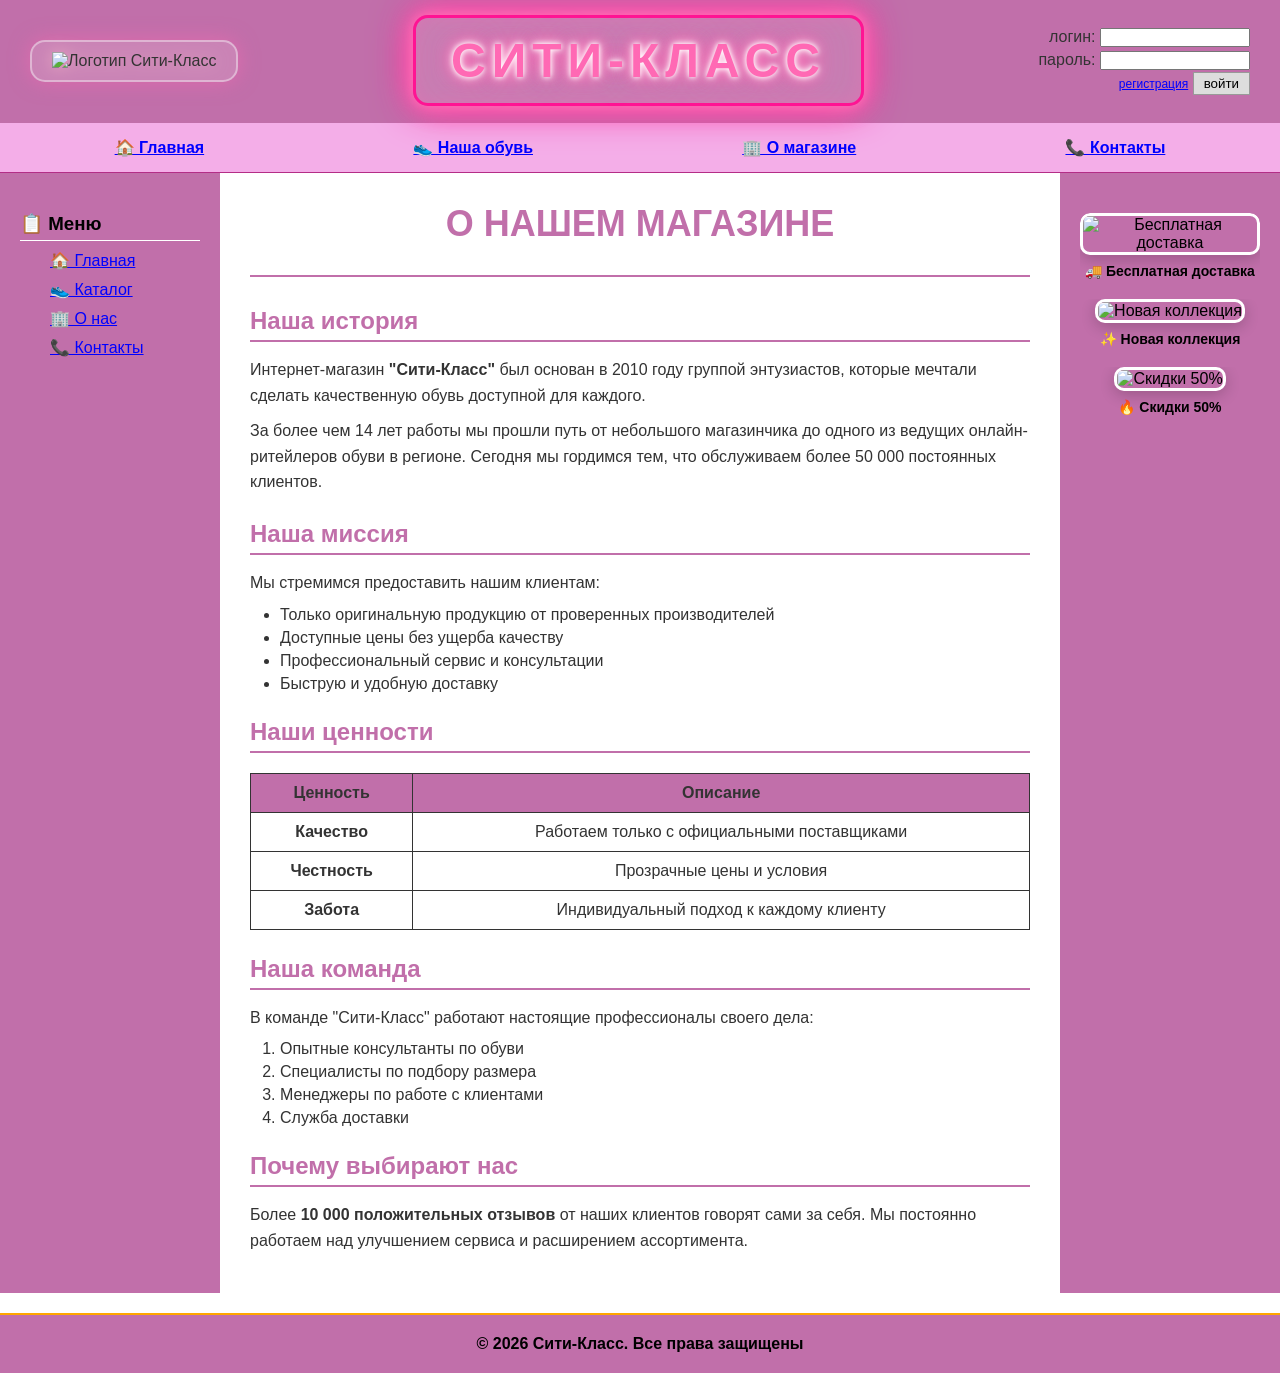
==== about.html @ 0f24e913 "Первая версия сайта Сити-Класс" ====
<!DOCTYPE html>
<html lang="ru">
<head>
    <meta charset="UTF-8">
    <meta name="viewport" content="width=device-width, initial-scale=1.0">
    <title>О магазине - Сити-Класс</title>
    <link rel="stylesheet" href="style.css">
</head>
<body>
    <header class="header">
        <div class="logo">
            <img src="c:\Users\sofiz\Downloads\1693093739_grizly-club-p-kartinki-vinks-nadpis-bez-fona-12-removebg-preview.png" 
                 alt="Логотип Сити-Класс" width="120">
        </div>
        <div class="site-name">СИТИ-КЛАСС</div>
        <div class="login-form">
            <form action="#" method="post">
                <label>логин: <input type="text" name="login"></label><br>
                <label>пароль: <input type="password" name="password"></label><br>
                <a href="register.html" class="register-link">регистрация</a>
                <button type="submit">войти</button>
            </form>
        </div>
    </header>

    <nav class="top-menu">
        <a href="index.html">🏠 Главная</a>
        <a href="catalog.html">👟 Наша обувь</a>
        <a href="about.html">🏢 О магазине</a>
        <a href="contacts.html">📞 Контакты</a>
    </nav>

    <div class="container">
        <aside class="left-sidebar">
            <h3>📋 Меню</h3>
            <ul class="side-menu">
                <li><a href="index.html">🏠 Главная</a></li>
                <li><a href="catalog.html">👟 Каталог</a></li>
                <li><a href="about.html">🏢 О нас</a></li>
                <li><a href="contacts.html">📞 Контакты</a></li>
            </ul>
        </aside>

        <main class="main-content">
            <h1>О НАШЕМ МАГАЗИНЕ</h1>
            <hr>
            
            <h2>Наша история</h2>
            <p>Интернет-магазин <strong>"Сити-Класс"</strong> был основан в 2010 году 
            группой энтузиастов, которые мечтали сделать качественную обувь доступной 
            для каждого.</p>
            
            <p>За более чем 14 лет работы мы прошли путь от небольшого магазинчика 
            до одного из ведущих онлайн-ритейлеров обуви в регионе. Сегодня мы 
            гордимся тем, что обслуживаем более 50 000 постоянных клиентов.</p>

            <h2>Наша миссия</h2>
            <p>Мы стремимся предоставить нашим клиентам:</p>
            <ul type="disk">
                <li>Только оригинальную продукцию от проверенных производителей</li>
                <li>Доступные цены без ущерба качеству</li>
                <li>Профессиональный сервис и консультации</li>
                <li>Быструю и удобную доставку</li>
            </ul>

            <h2>Наши ценности</h2>
            <table border="1" cellpadding="10" class="info-table">
                <tr>
                    <th>Ценность</th>
                    <th>Описание</th>
                </tr>
                <tr>
                    <td><strong>Качество</strong></td>
                    <td>Работаем только с официальными поставщиками</td>
                </tr>
                <tr>
                    <td><strong>Честность</strong></td>
                    <td>Прозрачные цены и условия</td>
                </tr>
                <tr>
                    <td><strong>Забота</strong></td>
                    <td>Индивидуальный подход к каждому клиенту</td>
                </tr>
            </table>

            <h2>Наша команда</h2>
            <p>В команде "Сити-Класс" работают настоящие профессионалы своего дела:</p>
            <ol type="1">
                <li>Опытные консультанты по обуви</li>
                <li>Специалисты по подбору размера</li>
                <li>Менеджеры по работе с клиентами</li>
                <li>Служба доставки</li>
            </ol>

            <h2>Почему выбирают нас</h2>
            <p>Более <strong>10 000 положительных отзывов</strong> от наших клиентов 
            говорят сами за себя. Мы постоянно работаем над улучшением сервиса и 
            расширением ассортимента.</p>
        </main>

        <aside class="right-sidebar">
            <div class="banner">
                <a href="delivery.html">
                    <img src="https://encrypted-tbn0.gstatic.com/images?q=tbn:ANd9GcQxbGjbxj0oPxJz_Dk8G3tuIlVLmPiE_x8_SQ&s" 
                         alt="Бесплатная доставка" width="180">
                    <p>🚚 Бесплатная доставка</p>
                </a>
            </div>
            <div class="banner">
                <a href="catalog.html">
                    <img src="https://encrypted-tbn0.gstatic.com/images?q=tbn:ANd9GcT8Yhd3NrRexdGSo1C6mSpyZUZh2gEGNKq3og&s" 
                         alt="Новая коллекция" width="180">
                    <p>✨ Новая коллекция</p>
                </a>
            </div>
            <div class="banner">
                <a href="discounts.html">
                    <img src="https://encrypted-tbn0.gstatic.com/images?q=tbn:ANd9GcT2Howx1kBT1KffR3kuPvFpRAb6RnygHH73ow&s" 
                         alt="Скидки 50%" width="180">
                    <p>🔥 Скидки 50%</p>
                </a>
            </div>
        </aside>
    </div>

    <footer class="footer">
        <p>&copy; 2026 Сити-Класс. Все права защищены</p>
    </footer>
</body>
</html>
---- style.css ----
/* Общие стили */
* {
    margin: 0;
    padding: 0;
    box-sizing: border-box;
}

body {
    font-family: Arial, Tahoma, sans-serif;
    background-color: #fff;
    color: #333;
}


.header {
    background-color: #c16faa;
    display: flex;
    justify-content: space-between;
    align-items: center;
    padding: 15px 30px;
    border-bottom: 2px solid  #c16faa;
}

.logo {
    padding: 10px 20px;
    background: rgba(255, 255, 255, 0.15);
    border-radius: 15px;
    border: 2px solid rgba(255, 255, 255, 0.4);
    box-shadow: 0 0 20px rgba(255, 105, 180, 0.5);
}

.logo img {
    width: 140px;
    filter: drop-shadow(0 0 8px rgba(255, 192, 203, 0.6));
    transition: all 0.3s ease;
}

.logo:hover img {
    transform: scale(1.1);
    filter: drop-shadow(0 0 15px rgba(255, 105, 180, 0.8));
}


.site-name {
    font-family: 'Segoe UI', 'Arial Rounded MT Bold', sans-serif;
    font-size: 48px;
    font-weight: 900;
    color: #FF69B4;
    text-transform: uppercase;
    letter-spacing: 6px;
    padding: 15px 35px;
    border: 3px solid #FF1493;
    border-radius: 15px;
    background: rgba(255, 255, 255, 0.1);
    box-shadow: 
        0 0 10px #FF69B4,
        0 0 20px #FF69B4,
        0 0 30px #FF69B4,
        0 0 40px #FF1493,
        inset 0 0 20px rgba(255, 105, 180, 0.3);
    animation: neonPulse 1.5s ease-in-out infinite alternate;
    text-shadow: 
        0 0 5px #fff,
        0 0 10px #fff,
        0 0 15px #FF69B4,
        0 0 20px #FF69B4,
        0 0 35px #FF69B4;
    display: inline-block;
    cursor: default;
}


.site-name span {
    display: inline-block;
    opacity: 1;
    transform: translateY(0);
    color: #FF69B4;
    text-shadow: 
        0 0 5px #fff,
        0 0 10px #fff,
        0 0 15px #FF69B4;
    transition: all 0.3s ease;
}


.site-name:hover span {
    color: #FFC0CB;
    text-shadow: 
        0 0 10px #fff,
        0 0 20px #FF69B4,
        0 0 30px #FF1493;
}

@keyframes neonPulse {
    from {
        box-shadow: 
            0 0 10px #FF69B4,
            0 0 20px #FF69B4,
            0 0 30px #FF69B4,
            0 0 40px #FF1493;
    }
    to {
        box-shadow: 
            0 0 20px #FF69B4,
            0 0 30px #FF69B4,
            0 0 40px #FF69B4,
            0 0 50px #FF1493,
            0 0 60px #FF1493;
    }
}

.site-name:hover {
    transform: scale(1.02);
    transition: all 0.3s ease;
}

.login-form form {
    text-align: right;
}

.login-form input[type="text"],
.login-form input[type="password"] {
    width: 150px;
    margin: 2px 0;
}

.register-link {
    color: #0000FF;
    text-decoration: underline;
    font-size: 12px;
}

.login-form button {
    background-color: #ddd;
    border: 1px solid #999;
    padding: 3px 10px;
    cursor: pointer;
}

/* Верхнее меню */
.top-menu {
    background-color: #f4aee8;
    display: flex;
    justify-content: space-around;
    padding: 10px;
    border-bottom: 1px solid #b42d87;
}

.top-menu a {
    color: #0000FF;
    text-decoration: underline;
    padding: 5px 15px;
    font-weight: bold;
}

.top-menu a:hover {
    background-color:  #c16faa;
    color: #fff;
}

/* Основной контейнер */
.container {
    display: flex;
    min-height: 600px;
}

/* Боковые панели */
.left-sidebar {
    width: 220px;
    background-color: #c16faa;
    padding: 20px;
}

.left-sidebar h3 {
    color: #000;
    margin: 20px 0 10px 0;
    border-bottom: 1px solid #fff;
    padding-bottom: 5px;
}

.side-menu {
    list-style: none;
}

.side-menu li {
    margin: 10px 0;
}

.side-menu a {
    color: #0000FF;
    text-decoration: underline;
}

.side-menu a:hover {
    color: #fff;
}

.right-sidebar {
    width: 220px;
    background-color: #c16faa;
    padding: 20px;
}

/* Баннеры - базовые стили */
.banner {
    margin: 20px 0;
    text-align: center;
    overflow: hidden;
    border-radius: 10px;
    transition: all 0.3s ease;
}

.banner a {
    display: block;
    text-decoration: none;
    color: #000;
}

.banner img {
    width: 180px;
    border: 3px solid #fff;
    border-radius: 10px;
    transition: all 0.4s ease;
    box-shadow: 0 4px 15px rgba(0, 0, 0, 0.2);
}

.banner p {
    margin-top: 8px;
    font-weight: bold;
    font-size: 14px;
    transition: all 0.3s ease;
}

.banner:hover {
    transform: scale(1.03);
    box-shadow: 
        0 0 20px rgba(255, 105, 180, 0.6),
        0 0 40px rgba(255, 192, 203, 0.4);
}

.banner:hover img {
    transform: scale(1.1) rotate(2deg);
    border-color: #FF69B4;
    box-shadow: 
        0 8px 25px rgba(255, 105, 180, 0.5),
        0 0 30px rgba(255, 192, 203, 0.3);
}

.banner:hover p {
    color: #FF1493;
    text-shadow: 0 0 10px rgba(255, 105, 180, 0.5);
    transform: translateY(-2px);
}
/* Основной контент */
.main-content {
    flex: 1;
    padding: 30px;
}

.main-content h1 {
    text-align: center;
    margin-bottom: 20px;
    font-size: 36px;
    color:  #c16faa;
}

.main-content h2 {
    margin: 25px 0 15px 0;
    color:  #c16faa;
    border-bottom: 2px solid  #c16faa;
    padding-bottom: 5px;
}

.main-content h3 {
    margin: 20px 0 10px 0;
    color: #333;
}

.main-content p {
    margin: 10px 0;
    line-height: 1.6;
}

/* Таблицы */
.info-table {
    border-collapse: collapse;
    margin: 20px 0;
    width: 100%;
}

.info-table td, .info-table th {
    border: 1px solid #333;
    padding: 10px;
    text-align: center;
}

.info-table th {
    background-color:  #c16faa;
}

/* Списки */
ul, ol {
    margin: 10px 0;
    padding-left: 30px;
}

li {
    margin: 5px 0;
}

hr {
    border: none;
    border-top: 2px solid  #c16faa;
    margin: 30px 0;
}

/* Каталог */
.catalog-grid {
    display: grid;
    grid-template-columns: repeat(2, 1fr);
    gap: 30px;
    margin-top: 30px;
}

.product-card {
    text-align: center;
    border: 3px solid #FFB6C1;
    padding: 20px;
    background: linear-gradient(145deg, #fff, #FFF0F5);
    border-radius: 15px;
    transition: all 0.3s ease;
    position: relative;
    overflow: hidden;
}

.product-card::before {
    content: '';
    position: absolute;
    top: 0;
    left: -100%;
    width: 100%;
    height: 100%;
    background: linear-gradient(
        90deg, 
        transparent, 
        rgba(255, 192, 203, 0.3), 
        transparent
    );
    transition: left 0.5s ease;
}

.product-card a {
    text-decoration: none;
    color: #333;
    display: block;
}

.product-card img {
    width: 200px;
    height: 150px;
    object-fit: cover;
    border: 2px solid #FFC0CB;
    border-radius: 10px;
    transition: all 0.4s ease;
    box-shadow: 0 4px 15px rgba(0, 0, 0, 0.1);
}

.product-card h3 {
    margin: 15px 0 10px 0;
    font-size: 16px;
    transition: all 0.3s ease;
}

.product-card .price {
    color: #FF1493;
    font-weight: bold;
    font-size: 18px;
    transition: all 0.3s ease;
}


.product-card:hover {
    transform: translateY(-8px);
    border-color: #FF69B4;
    box-shadow: 
        0 12px 30px rgba(255, 105, 180, 0.4),
        0 0 40px rgba(255, 192, 203, 0.3);
}

.product-card:hover::before {
    left: 100%;
}

.product-card:hover img {
    transform: scale(1.15) rotate(-3deg);
    border-color: #FF1493;
    box-shadow: 
        0 10px 30px rgba(255, 105, 180, 0.5),
        0 0 25px rgba(255, 192, 203, 0.4);
}

.product-card:hover h3 {
    color: #FF1493;
    transform: scale(1.05);
}

.product-card:hover .price {
    color: #FF69B4;
    font-size: 20px;
    text-shadow: 0 0 10px rgba(255, 105, 180, 0.5);
}


.product-card.sale {
    animation: pulseSale 2s infinite;
}

@keyframes pulseSale {
    0%, 100% {
        box-shadow: 0 4px 15px rgba(255, 105, 180, 0.3);
    }
    50% {
        box-shadow: 0 8px 25px rgba(255, 105, 180, 0.6);
    }
}


.product-card::after {
    content: '✨';
    position: absolute;
    top: 10px;
    right: 10px;
    font-size: 20px;
    opacity: 0;
    transform: scale(0);
    transition: all 0.3s ease;
}

.product-card:hover::after {
    opacity: 1;
    transform: scale(1);
}


.banner:nth-child(1):hover {
    animation: wobble1 0.5s ease;
}

.banner:nth-child(2):hover {
    animation: wobble2 0.5s ease;
}

.banner:nth-child(3):hover {
    animation: wobble3 0.5s ease;
}

@keyframes wobble1 {
    0%, 100% { transform: scale(1.03) rotate(0deg); }
    25% { transform: scale(1.03) rotate(-2deg); }
    75% { transform: scale(1.03) rotate(2deg); }
}

@keyframes wobble2 {
    0%, 100% { transform: scale(1.03) rotate(0deg); }
    25% { transform: scale(1.03) rotate(2deg); }
    75% { transform: scale(1.03) rotate(-2deg); }
}

@keyframes wobble3 {
    0%, 100% { transform: scale(1.03) translateY(0); }
    50% { transform: scale(1.03) translateY(-3px); }
}

.price {
    color:  #c16faa;
    font-weight: bold;
    font-size: 18px;
}

/* Форма контактов */
.contact-form {
    margin: 20px 0;
}

.contact-form input[type="text"],
.contact-form input[type="email"],
.contact-form input[type="tel"],
.contact-form textarea {
    width: 400px;
    padding: 8px;
    border: 1px solid #ccc;
    border-radius: 3px;
}

.contact-form button {
    background-color:  #c16faa;
    color: white;
    border: none;
    padding: 10px 25px;
    margin: 5px;
    cursor: pointer;
    border-radius: 3px;
}

.contact-form button:hover {
    background-color:  #c16faa;
}

/* Карта */
.map {
    margin: 30px 0;
    border: 3px solid  #c16faa;
    border-radius: 5px;
}

/* Страница товара */
.product-image {
    float: left;
    margin: 0 30px 20px 0;
    border: 3px solid  #c16faa;
    border-radius: 5px;
}

.price-big {
    font-size: 24px;
    color:  #c16faa;
    margin: 20px 0;
}

.buy-button {
    background-color:  #c16faa;
    color: white;
    border: none;
    padding: 15px 30px;
    font-size: 16px;
    cursor: pointer;
    border-radius: 5px;
}

.buy-button:hover {
    background-color:  #c16faa;
}

/* Подвал */
.footer {
    background-color:  #c16faa;
    text-align: center;
    padding: 20px;
    border-top: 2px solid #FFA500;
    margin-top: 20px;
}

.footer p {
    color: #000;
    font-weight: bold;
}

/* Ссылки */
a {
    color: #0000FF;
}

a:visited {
    color: #800080;
}

a:hover {
    color: #FF0000;
}


.register-form,
.login-form-main,
.contact-form {
    max-width: 600px;
    margin: 30px auto;
    padding: 30px;
    background: linear-gradient(145deg, #fff, #FFF0F5);
    border: 3px solid #FFB6C1;
    border-radius: 15px;
    box-shadow: 0 8px 25px rgba(255, 105, 180, 0.2);
}

.register-form input[type="text"],
.register-form input[type="email"],
.register-form input[type="password"],
.register-form input[type="tel"],
.login-form-main input[type="text"],
.login-form-main input[type="password"],
.contact-form input[type="text"],
.contact-form input[type="email"],
.contact-form input[type="tel"],
.contact-form textarea {
    width: 100%;
    padding: 12px 15px;
    margin: 8px 0;
    border: 2px solid #FFC0CB;
    border-radius: 8px;
    font-size: 14px;
    transition: all 0.3s ease;
    box-sizing: border-box;
}

.register-form input:focus,
.login-form-main input:focus,
.contact-form input:focus,
.contact-form textarea:focus {
    outline: none;
    border-color: #FF69B4;
    box-shadow: 
        0 0 10px rgba(255, 105, 180, 0.3),
        inset 0 0 5px rgba(255, 192, 203, 0.2);
    transform: scale(1.01);
}

.register-form input[type="checkbox"],
.register-form input[type="radio"] {
    margin-right: 8px;
    accent-color: #FF69B4;
    width: 18px;
    height: 18px;
    cursor: pointer;
}

.register-form label,
.login-form-main label {
    display: block;
    margin: 15px 0 8px 0;
    font-weight: bold;
    color: #333;
    font-size: 14px;
}

/* Кнопки форм */
.register-form button,
.login-form-main button,
.contact-form button {
    background: linear-gradient(135deg, #FF69B4, #FF1493);
    color: white;
    border: none;
    padding: 14px 30px;
    margin: 10px 5px;
    border-radius: 25px;
    font-size: 16px;
    font-weight: bold;
    cursor: pointer;
    transition: all 0.3s ease;
    box-shadow: 0 4px 15px rgba(255, 105, 180, 0.4);
    text-transform: uppercase;
    letter-spacing: 1px;
}

.register-form button:hover,
.login-form-main button:hover,
.contact-form button:hover {
    background: linear-gradient(135deg, #FF1493, #FF69B4);
    transform: translateY(-3px);
    box-shadow: 0 8px 25px rgba(255, 105, 180, 0.6);
}

.register-form button:active,
.login-form-main button:active,
.contact-form button:active {
    transform: translateY(-1px);
}

/* Кнопка сброса */
.register-form button[type="reset"],
.contact-form button[type="reset"] {
    background: linear-gradient(135deg, #FFB6C1, #FF69B4);
}


.contact-form textarea {
    min-height: 150px;
    resize: vertical;
    font-family: Arial, sans-serif;
}

.required::after {
    content: ' *';
    color: #FF1493;
    font-weight: bold;
}

/* Сообщения об ошибках */
.error-message {
    color: #FF1493;
    font-size: 12px;
    margin-top: 5px;
    display: none;
    padding: 5px 10px;
    background: rgba(255, 20, 147, 0.1);
    border-radius: 5px;
}

.error-message.show {
    display: block;
    animation: shake 0.5s ease;
}

@keyframes shake {
    0%, 100% { transform: translateX(0); }
    25% { transform: translateX(-5px); }
    75% { transform: translateX(5px); }
}

/* Успешное сообщение */
.success-message {
    color: #32CD32;
    font-size: 14px;
    margin: 15px 0;
    padding: 10px 15px;
    background: rgba(50, 205, 50, 0.1);
    border: 2px solid #32CD32;
    border-radius: 8px;
    display: none;
}

.success-message.show {
    display: block;
    animation: fadeIn 0.5s ease;
}

@keyframes fadeIn {
    from { opacity: 0; transform: translateY(-10px); }
    to { opacity: 1; transform: translateY(0); }
}



.account-info {
    background: linear-gradient(145deg, #fff, #FFF0F5);
    border: 3px solid #FFB6C1;
    border-radius: 15px;
    padding: 30px;
    margin: 20px 0;
    box-shadow: 0 8px 25px rgba(255, 105, 180, 0.2);
}

.account-info h2 {
    color: #FF1493;
    margin-bottom: 25px;
    padding-bottom: 15px;
    border-bottom: 2px solid #FFB6C1;
}

.account-info h3 {
    color: #FF69B4;
    margin: 25px 0 15px 0;
}

.account-info ul {
    list-style: none;
    padding: 0;
}

.account-info ul li {
    padding: 10px 0;
    border-bottom: 1px solid #FFC0CB;
    font-size: 16px;
}

.account-info ul li:last-child {
    border-bottom: none;
}

.account-info ul li strong {
    color: #FF1493;
    display: inline-block;
    min-width: 150px;
}

/* Таблица заказов */
.account-info table {
    width: 100%;
    border-collapse: collapse;
    margin: 20px 0;
    background: white;
    border-radius: 10px;
    overflow: hidden;
}

.account-info table th {
    background: linear-gradient(135deg, #FF69B4, #FF1493);
    color: white;
    padding: 15px;
    text-align: left;
    font-weight: bold;
}

.account-info table td {
    padding: 12px 15px;
    border-bottom: 1px solid #FFC0CB;
}

.account-info table tr:hover {
    background: rgba(255, 192, 203, 0.2);
}

/* Статусы заказов */
.status-delivered {
    color: #32CD32;
    font-weight: bold;
}

.status-processing {
    color: #FFA500;
    font-weight: bold;
}

.status-cancelled {
    color: #FF1493;
    font-weight: bold;
}

/* Кнопки в личном кабинете */
.account-info button {
    background: linear-gradient(135deg, #FF69B4, #FF1493);
    color: white;
    border: none;
    padding: 12px 25px;
    margin: 10px 5px;
    border-radius: 20px;
    cursor: pointer;
    font-size: 14px;
    font-weight: bold;
    transition: all 0.3s ease;
    box-shadow: 0 4px 15px rgba(255, 105, 180, 0.4);
}

.account-info button:hover {
    transform: translateY(-2px);
    box-shadow: 0 6px 20px rgba(255, 105, 180, 0.6);
}



@media (max-width: 768px) {
    .register-form,
    .login-form-main,
    .contact-form {
        margin: 20px 10px;
        padding: 20px;
    }
    
    .account-info {
        margin: 10px;
        padding: 20px;
    }
    
    .account-info table {
        font-size: 12px;
    }
    
    .account-info table th,
    .account-info table td {
        padding: 8px;
    }
}
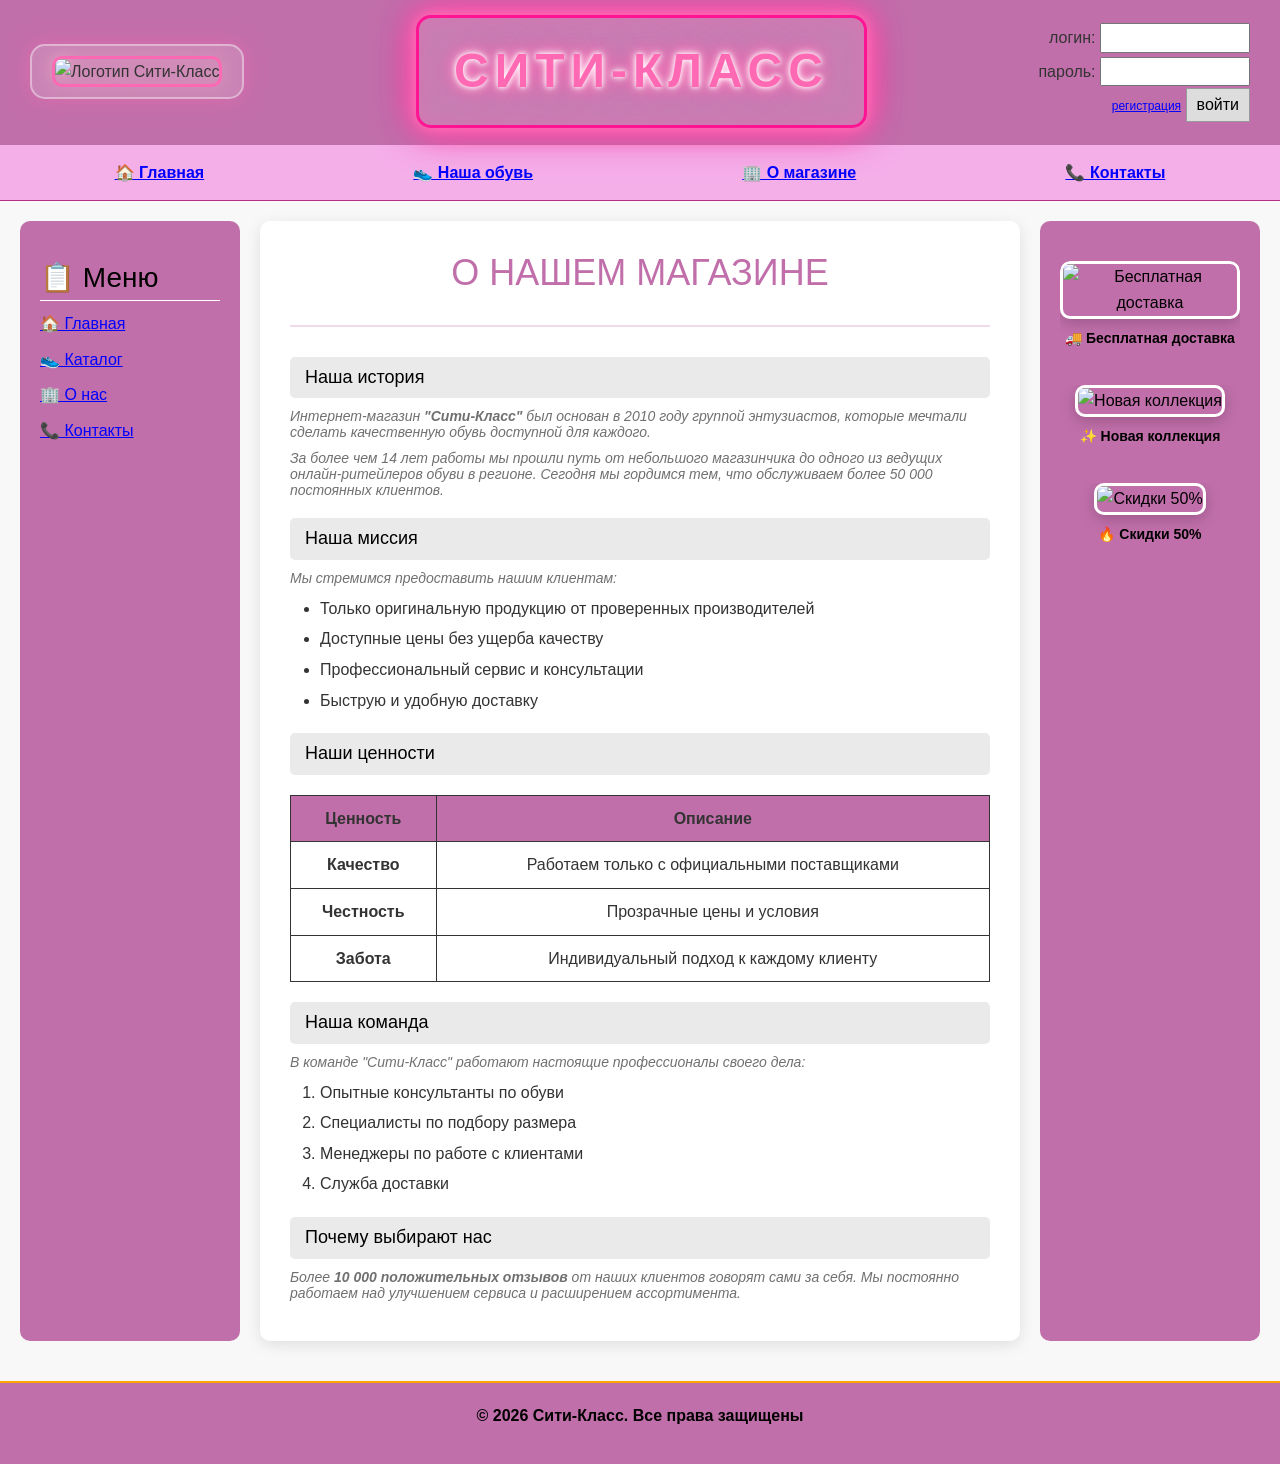
==== commit da6bbb07: "для2лабы" ====
--- a/about.html
+++ b/about.html
@@ -4,6 +4,10 @@
     <meta charset="UTF-8">
     <meta name="viewport" content="width=device-width, initial-scale=1.0">
     <title>О магазине - Сити-Класс</title>
+    <!-- Bootstrap 5 CSS -->
+    <link href="https://cdn.jsdelivr.net/npm/bootstrap@5.3.0/dist/css/bootstrap.min.css" rel="stylesheet">
+
+<!-- Ваш style.css (после Bootstrap!) -->
     <link rel="stylesheet" href="style.css">
 </head>
 <body>
@@ -126,5 +130,7 @@
     <footer class="footer">
         <p>&copy; 2026 Сити-Класс. Все права защищены</p>
     </footer>
+    <!-- Bootstrap 5 JS -->
+    <script src="https://cdn.jsdelivr.net/npm/bootstrap@5.3.0/dist/js/bootstrap.bundle.min.js"></script>
 </body>
 </html>
--- a/style.css
+++ b/style.css
@@ -1,4 +1,7 @@
-/* Общие стили */
+/* ========================================
+   ОБЩИЕ СТИЛИ (Требование лабы №2)
+   ======================================== */
+
 * {
     margin: 0;
     padding: 0;
@@ -7,10 +10,14 @@
 
 body {
     font-family: Arial, Tahoma, sans-serif;
-    background-color: #fff;
+    background-color: #f8f8f8; /* Требование лабы №2 - фон #f8f8f8 */
     color: #333;
-}
-
+    line-height: 1.6;
+}
+
+/* ========================================
+   ШАПКА САЙТА
+   ======================================== */
 
 .header {
     background-color: #c16faa;
@@ -18,7 +25,7 @@
     justify-content: space-between;
     align-items: center;
     padding: 15px 30px;
-    border-bottom: 2px solid  #c16faa;
+    border-bottom: 2px solid #c16faa;
 }
 
 .logo {
@@ -33,13 +40,14 @@
     width: 140px;
     filter: drop-shadow(0 0 8px rgba(255, 192, 203, 0.6));
     transition: all 0.3s ease;
+    border: 3px solid #FF69B4; /* Требование лабы - рамка для изображений */
+    border-radius: 10px;
 }
 
 .logo:hover img {
     transform: scale(1.1);
     filter: drop-shadow(0 0 15px rgba(255, 105, 180, 0.8));
 }
-
 
 .site-name {
     font-family: 'Segoe UI', 'Arial Rounded MT Bold', sans-serif;
@@ -69,7 +77,6 @@
     cursor: default;
 }
 
-
 .site-name span {
     display: inline-block;
     opacity: 1;
@@ -81,7 +88,6 @@
         0 0 15px #FF69B4;
     transition: all 0.3s ease;
 }
-
 
 .site-name:hover span {
     color: #FFC0CB;
@@ -137,7 +143,10 @@
     cursor: pointer;
 }
 
-/* Верхнее меню */
+/* ========================================
+   НАВИГАЦИОННОЕ МЕНЮ (Требование лабы №2)
+   ======================================== */
+
 .top-menu {
     background-color: #f4aee8;
     display: flex;
@@ -146,29 +155,43 @@
     border-bottom: 1px solid #b42d87;
 }
 
+/* Требование лабы: стили для всех ссылок меню */
 .top-menu a {
-    color: #0000FF;
+    color: #0000FF; /* Цвет текста */
     text-decoration: underline;
     padding: 5px 15px;
-    font-weight: bold;
+    font-weight: bold; /* Начертание шрифта */
+    font-size: 16px; /* Размер шрифта */
+    transition: all 0.3s ease;
 }
 
 .top-menu a:hover {
-    background-color:  #c16faa;
+    background-color: #c16faa;
     color: #fff;
 }
 
-/* Основной контейнер */
+/* ========================================
+   ОСНОВНОЙ КОНТЕЙНЕР
+   ======================================== */
+
 .container {
     display: flex;
     min-height: 600px;
-}
-
-/* Боковые панели */
+    max-width: 1400px;
+    margin: 0 auto;
+    padding: 20px;
+}
+
+/* ========================================
+   БОКОВЫЕ ПАНЕЛИ
+   ======================================== */
+
 .left-sidebar {
     width: 220px;
     background-color: #c16faa;
     padding: 20px;
+    border-radius: 10px;
+    margin-right: 20px;
 }
 
 .left-sidebar h3 {
@@ -178,8 +201,10 @@
     padding-bottom: 5px;
 }
 
+/* Требование лабы: убрать маркеры списка */
 .side-menu {
-    list-style: none;
+    list-style: none; /* Убираем маркеры */
+    padding: 0;
 }
 
 .side-menu li {
@@ -199,9 +224,14 @@
     width: 220px;
     background-color: #c16faa;
     padding: 20px;
-}
-
-/* Баннеры - базовые стили */
+    border-radius: 10px;
+    margin-left: 20px;
+}
+
+/* ========================================
+   БАННЕРЫ
+   ======================================== */
+
 .banner {
     margin: 20px 0;
     text-align: center;
@@ -251,23 +281,30 @@
     text-shadow: 0 0 10px rgba(255, 105, 180, 0.5);
     transform: translateY(-2px);
 }
-/* Основной контент */
+
+/* ========================================
+   ОСНОВНОЙ КОНТЕНТ
+   ======================================== */
+
 .main-content {
     flex: 1;
     padding: 30px;
+    background-color: #fff;
+    border-radius: 10px;
+    box-shadow: 0 4px 15px rgba(0, 0, 0, 0.1);
 }
 
 .main-content h1 {
     text-align: center;
     margin-bottom: 20px;
     font-size: 36px;
-    color:  #c16faa;
+    color: #c16faa;
 }
 
 .main-content h2 {
     margin: 25px 0 15px 0;
-    color:  #c16faa;
-    border-bottom: 2px solid  #c16faa;
+    color: #c16faa;
+    border-bottom: 2px solid #c16faa;
     padding-bottom: 5px;
 }
 
@@ -281,24 +318,123 @@
     line-height: 1.6;
 }
 
-/* Таблицы */
+/* ========================================
+   СТРАНИЦА ТОВАРА (Требования лабы №2)
+   ======================================== */
+
+/* Заголовки на странице товара */
+.main-content h2 {
+    color: #000; /* Требование: цвет текста черный */
+    font-size: 18px; /* Требование: размер 18px */
+    font-weight: 400; /* Требование: насыщенность 400 */
+    background-color: #eaeaea; /* Требование: фон #eaeaea */
+    padding: 10px 15px;
+    border-radius: 5px;
+    margin: 20px 0 10px 0;
+    border: none;
+}
+
+/* Краткое описание товара */
+.main-content p {
+    color: #707070; /* Требование: цвет #707070 */
+    font-size: 14px; /* Требование: размер 14px */
+    font-style: italic; /* Требование: начертание italic */
+    line-height: 16px; /* Требование: высота 16px */
+}
+
+/* Подробное описание товара */
+.detailed-description {
+    color: #484343; /* Требование: цвет #484343 */
+    font-size: 16px; /* Требование: размер 16px */
+    font-weight: 400; /* Требование: насыщенность 400 */
+    line-height: 24px; /* Требование: высота 24px */
+    text-align: left; /* Требование: по левому краю */
+}
+
+.detailed-description p {
+    color: #484343;
+    font-size: 16px;
+    font-weight: 400;
+    line-height: 24px;
+    text-align: left;
+    font-style: normal;
+}
+
+.detailed-description h3 {
+    color: #000;
+    font-size: 18px;
+    font-weight: 400;
+    background-color: #eaeaea;
+    padding: 10px 15px;
+    margin: 20px 0 10px 0;
+}
+
+/* Список характеристик товара */
+.characteristics-list {
+    list-style: none; /* Убираем стандартные маркеры */
+    padding-left: 0;
+    margin: 15px 0;
+}
+
+.characteristics-list li {
+    padding: 8px 0;
+    padding-left: 30px;
+    position: relative;
+    color: #FF1493; /* Требование: стили отличные от остального текста */
+    font-size: 14px;
+    line-height: 20px;
+}
+
+/* Требование лабы: произвольные изображения маркеров */
+.characteristics-list li::before {
+    content: '👠'; /* Произвольное изображение (иконка туфельки) */
+    position: absolute;
+    left: 0;
+    top: 50%;
+    transform: translateY(-50%);
+    font-size: 16px;
+}
+
+/* Изображение товара с рамкой */
+.product-image {
+    float: left;
+    margin: 0 30px 20px 0;
+    border: 3px solid #FF69B4; /* Требование лабы: рамка произвольным цветом */
+    border-radius: 10px;
+    box-shadow: 0 4px 15px rgba(255, 105, 180, 0.3);
+    transition: all 0.3s ease;
+}
+
+.product-image:hover {
+    transform: scale(1.02);
+    box-shadow: 0 8px 25px rgba(255, 105, 180, 0.5);
+}
+
+/* ========================================
+   ТАБЛИЦЫ
+   ======================================== */
+
 .info-table {
     border-collapse: collapse;
     margin: 20px 0;
     width: 100%;
 }
 
-.info-table td, .info-table th {
+.info-table td,
+.info-table th {
     border: 1px solid #333;
     padding: 10px;
     text-align: center;
 }
 
 .info-table th {
-    background-color:  #c16faa;
-}
-
-/* Списки */
+    background-color: #c16faa;
+}
+
+/* ========================================
+   СПИСКИ
+   ======================================== */
+
 ul, ol {
     margin: 10px 0;
     padding-left: 30px;
@@ -308,13 +444,20 @@
     margin: 5px 0;
 }
 
+/* ========================================
+   ГОРИЗОНТАЛЬНАЯ ЧЕРТА
+   ======================================== */
+
 hr {
     border: none;
-    border-top: 2px solid  #c16faa;
+    border-top: 2px solid #c16faa;
     margin: 30px 0;
 }
 
-/* Каталог */
+/* ========================================
+   КАТАЛОГ ТОВАРОВ
+   ======================================== */
+
 .catalog-grid {
     display: grid;
     grid-template-columns: repeat(2, 1fr);
@@ -340,12 +483,7 @@
     left: -100%;
     width: 100%;
     height: 100%;
-    background: linear-gradient(
-        90deg, 
-        transparent, 
-        rgba(255, 192, 203, 0.3), 
-        transparent
-    );
+    background: linear-gradient(90deg, transparent, rgba(255, 192, 203, 0.3), transparent);
     transition: left 0.5s ease;
 }
 
@@ -378,7 +516,6 @@
     transition: all 0.3s ease;
 }
 
-
 .product-card:hover {
     transform: translateY(-8px);
     border-color: #FF69B4;
@@ -410,164 +547,9 @@
     text-shadow: 0 0 10px rgba(255, 105, 180, 0.5);
 }
 
-
-.product-card.sale {
-    animation: pulseSale 2s infinite;
-}
-
-@keyframes pulseSale {
-    0%, 100% {
-        box-shadow: 0 4px 15px rgba(255, 105, 180, 0.3);
-    }
-    50% {
-        box-shadow: 0 8px 25px rgba(255, 105, 180, 0.6);
-    }
-}
-
-
-.product-card::after {
-    content: '✨';
-    position: absolute;
-    top: 10px;
-    right: 10px;
-    font-size: 20px;
-    opacity: 0;
-    transform: scale(0);
-    transition: all 0.3s ease;
-}
-
-.product-card:hover::after {
-    opacity: 1;
-    transform: scale(1);
-}
-
-
-.banner:nth-child(1):hover {
-    animation: wobble1 0.5s ease;
-}
-
-.banner:nth-child(2):hover {
-    animation: wobble2 0.5s ease;
-}
-
-.banner:nth-child(3):hover {
-    animation: wobble3 0.5s ease;
-}
-
-@keyframes wobble1 {
-    0%, 100% { transform: scale(1.03) rotate(0deg); }
-    25% { transform: scale(1.03) rotate(-2deg); }
-    75% { transform: scale(1.03) rotate(2deg); }
-}
-
-@keyframes wobble2 {
-    0%, 100% { transform: scale(1.03) rotate(0deg); }
-    25% { transform: scale(1.03) rotate(2deg); }
-    75% { transform: scale(1.03) rotate(-2deg); }
-}
-
-@keyframes wobble3 {
-    0%, 100% { transform: scale(1.03) translateY(0); }
-    50% { transform: scale(1.03) translateY(-3px); }
-}
-
-.price {
-    color:  #c16faa;
-    font-weight: bold;
-    font-size: 18px;
-}
-
-/* Форма контактов */
-.contact-form {
-    margin: 20px 0;
-}
-
-.contact-form input[type="text"],
-.contact-form input[type="email"],
-.contact-form input[type="tel"],
-.contact-form textarea {
-    width: 400px;
-    padding: 8px;
-    border: 1px solid #ccc;
-    border-radius: 3px;
-}
-
-.contact-form button {
-    background-color:  #c16faa;
-    color: white;
-    border: none;
-    padding: 10px 25px;
-    margin: 5px;
-    cursor: pointer;
-    border-radius: 3px;
-}
-
-.contact-form button:hover {
-    background-color:  #c16faa;
-}
-
-/* Карта */
-.map {
-    margin: 30px 0;
-    border: 3px solid  #c16faa;
-    border-radius: 5px;
-}
-
-/* Страница товара */
-.product-image {
-    float: left;
-    margin: 0 30px 20px 0;
-    border: 3px solid  #c16faa;
-    border-radius: 5px;
-}
-
-.price-big {
-    font-size: 24px;
-    color:  #c16faa;
-    margin: 20px 0;
-}
-
-.buy-button {
-    background-color:  #c16faa;
-    color: white;
-    border: none;
-    padding: 15px 30px;
-    font-size: 16px;
-    cursor: pointer;
-    border-radius: 5px;
-}
-
-.buy-button:hover {
-    background-color:  #c16faa;
-}
-
-/* Подвал */
-.footer {
-    background-color:  #c16faa;
-    text-align: center;
-    padding: 20px;
-    border-top: 2px solid #FFA500;
-    margin-top: 20px;
-}
-
-.footer p {
-    color: #000;
-    font-weight: bold;
-}
-
-/* Ссылки */
-a {
-    color: #0000FF;
-}
-
-a:visited {
-    color: #800080;
-}
-
-a:hover {
-    color: #FF0000;
-}
-
+/* ========================================
+   ФОРМЫ (Требования лабы №2)
+   ======================================== */
 
 .register-form,
 .login-form-main,
@@ -581,6 +563,7 @@
     box-shadow: 0 8px 25px rgba(255, 105, 180, 0.2);
 }
 
+/* Требование лабы: ширина и высота для полей ввода */
 .register-form input[type="text"],
 .register-form input[type="email"],
 .register-form input[type="password"],
@@ -589,14 +572,31 @@
 .login-form-main input[type="password"],
 .contact-form input[type="text"],
 .contact-form input[type="email"],
-.contact-form input[type="tel"],
+.contact-form input[type="tel"] {
+    width: 100%; /* Требование: ширина */
+    height: 45px; /* Требование: высота */
+    padding: 12px 15px;
+    margin: 8px 0;
+    border: 2px solid #FFC0CB;
+    border-radius: 8px;
+    font-size: 14px; /* Требование: размер шрифта */
+    color: #333; /* Требование: цвет текста */
+    transition: all 0.3s ease;
+    box-sizing: border-box;
+}
+
+/* Требование лабы: textarea */
 .contact-form textarea {
-    width: 100%;
+    width: 100%; /* Требование: ширина */
+    min-height: 150px; /* Требование: высота */
     padding: 12px 15px;
     margin: 8px 0;
     border: 2px solid #FFC0CB;
     border-radius: 8px;
     font-size: 14px;
+    color: #333;
+    font-family: Arial, sans-serif;
+    resize: vertical;
     transition: all 0.3s ease;
     box-sizing: border-box;
 }
@@ -664,17 +664,9 @@
     transform: translateY(-1px);
 }
 
-/* Кнопка сброса */
 .register-form button[type="reset"],
 .contact-form button[type="reset"] {
     background: linear-gradient(135deg, #FFB6C1, #FF69B4);
-}
-
-
-.contact-form textarea {
-    min-height: 150px;
-    resize: vertical;
-    font-family: Arial, sans-serif;
 }
 
 .required::after {
@@ -689,9 +681,10 @@
     font-size: 12px;
     margin-top: 5px;
     display: none;
-    padding: 5px 10px;
+    padding: 10px;
     background: rgba(255, 20, 147, 0.1);
     border-radius: 5px;
+    border: 1px solid #FF1493;
 }
 
 .error-message.show {
@@ -727,7 +720,9 @@
     to { opacity: 1; transform: translateY(0); }
 }
 
-
+/* ========================================
+   ЛИЧНЫЙ КАБИНЕТ
+   ======================================== */
 
 .account-info {
     background: linear-gradient(145deg, #fff, #FFF0F5);
@@ -834,9 +829,93 @@
     box-shadow: 0 6px 20px rgba(255, 105, 180, 0.6);
 }
 
-
+/* ========================================
+   ПОДВАЛ
+   ======================================== */
+
+.footer {
+    background-color: #c16faa;
+    text-align: center;
+    padding: 20px;
+    border-top: 2px solid #FFA500;
+    margin-top: 20px;
+}
+
+.footer p {
+    color: #000;
+    font-weight: bold;
+}
+
+/* ========================================
+   ССЫЛКИ
+   ======================================== */
+
+a {
+    color: #0000FF;
+}
+
+a:visited {
+    color: #800080;
+}
+
+a:hover {
+    color: #FF0000;
+}
+
+/* ========================================
+   ДОПОЛНИТЕЛЬНЫЕ ЭЛЕМЕНТЫ
+   ======================================== */
+
+.price {
+    color: #c16faa;
+    font-weight: bold;
+    font-size: 18px;
+}
+
+.price-big {
+    font-size: 24px;
+    color: #c16faa;
+    margin: 20px 0;
+}
+
+.buy-button {
+    background-color: #c16faa;
+    color: white;
+    border: none;
+    padding: 15px 30px;
+    font-size: 16px;
+    cursor: pointer;
+    border-radius: 5px;
+    transition: all 0.3s ease;
+}
+
+.buy-button:hover {
+    background-color: #b42d87;
+    transform: translateY(-2px);
+}
+
+.map {
+    margin: 30px 0;
+    border: 3px solid #c16faa;
+    border-radius: 5px;
+    overflow: hidden;
+}
+
+/* ========================================
+   АДАПТИВНОСТЬ
+   ======================================== */
 
 @media (max-width: 768px) {
+    .container {
+        flex-direction: column;
+    }
+    
+    .left-sidebar,
+    .right-sidebar {
+        width: 100%;
+        margin: 10px 0;
+    }
+    
     .register-form,
     .login-form-main,
     .contact-form {
@@ -857,4 +936,8 @@
     .account-info table td {
         padding: 8px;
     }
+    
+    .catalog-grid {
+        grid-template-columns: 1fr;
+    }
 }
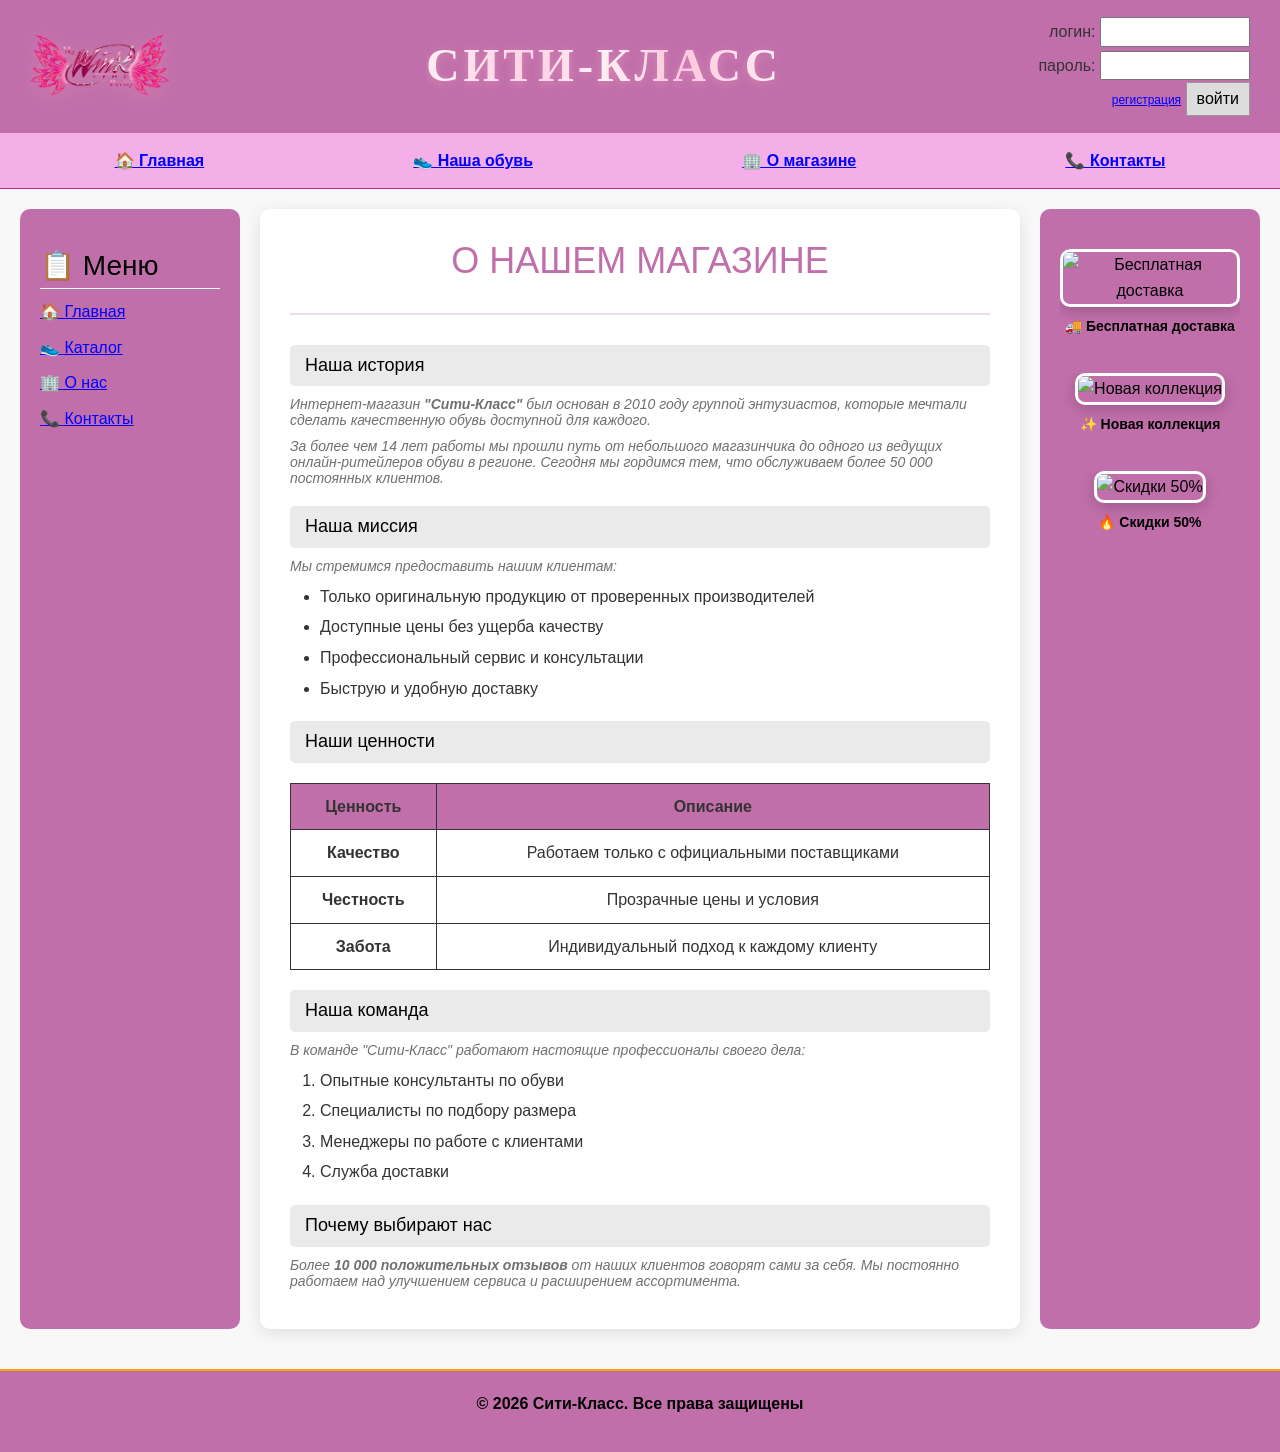
==== commit a1c03c08: "для2лабы" ====
--- a/about.html
+++ b/about.html
@@ -10,10 +10,40 @@
 <!-- Ваш style.css (после Bootstrap!) -->
     <link rel="stylesheet" href="style.css">
 </head>
+<script>
+document.addEventListener('DOMContentLoaded', function () {
+    const loginForm = document.querySelector('.login-form form');
+
+    if (!loginForm) return;
+
+    loginForm.addEventListener('submit', function(event) {
+        event.preventDefault();
+
+        const login = loginForm.querySelector('input[name="login"]').value.trim();
+        const password = loginForm.querySelector('input[name="password"]').value.trim();
+
+        const savedUser = localStorage.getItem('userCityClass');
+
+        if (!savedUser) {
+            alert('❌ Нет зарегистрированного пользователя. Сначала зарегистрируйтесь.');
+            return;
+        }
+
+        const user = JSON.parse(savedUser);
+
+        if (login === user.login && password === user.password) {
+            alert('✅ Вход выполнен успешно!');
+            window.location.href = 'account.html';
+        } else {
+            alert('❌ Неверный логин или пароль.');
+        }
+    });
+});
+</script>
 <body>
     <header class="header">
         <div class="logo">
-            <img src="c:\Users\sofiz\Downloads\1693093739_grizly-club-p-kartinki-vinks-nadpis-bez-fona-12-removebg-preview.png" 
+            <img src="images/logo.png" 
                  alt="Логотип Сити-Класс" width="120">
         </div>
         <div class="site-name">СИТИ-КЛАСС</div>
--- a/style.css
+++ b/style.css
@@ -29,95 +29,144 @@
 }
 
 .logo {
-    padding: 10px 20px;
-    background: rgba(255, 255, 255, 0.15);
-    border-radius: 15px;
-    border: 2px solid rgba(255, 255, 255, 0.4);
-    box-shadow: 0 0 20px rgba(255, 105, 180, 0.5);
+    padding: 0;
+    background: none;
+    border: none;
+    box-shadow: none;
 }
 
 .logo img {
     width: 140px;
-    filter: drop-shadow(0 0 8px rgba(255, 192, 203, 0.6));
-    transition: all 0.3s ease;
-    border: 3px solid #FF69B4; /* Требование лабы - рамка для изображений */
-    border-radius: 10px;
+    border: none;
+    border-radius: 0;
+    box-shadow: none;
+    filter: drop-shadow(0 4px 10px rgba(255, 182, 193, 0.25));
+    transition: transform 0.3s ease, filter 0.3s ease;
 }
 
 .logo:hover img {
-    transform: scale(1.1);
-    filter: drop-shadow(0 0 15px rgba(255, 105, 180, 0.8));
-}
+    transform: scale(1.05);
+    filter: drop-shadow(0 6px 14px rgba(255, 105, 180, 0.35));
+}
+
+
 
 .site-name {
-    font-family: 'Segoe UI', 'Arial Rounded MT Bold', sans-serif;
-    font-size: 48px;
-    font-weight: 900;
-    color: #FF69B4;
+    position: relative;
+    display: inline-block;
+    font-family: "Georgia", "Times New Roman", serif;
+    font-size: 46px;
+    font-weight: 700;
+    letter-spacing: 4px;
     text-transform: uppercase;
-    letter-spacing: 6px;
-    padding: 15px 35px;
-    border: 3px solid #FF1493;
-    border-radius: 15px;
-    background: rgba(255, 255, 255, 0.1);
-    box-shadow: 
-        0 0 10px #FF69B4,
-        0 0 20px #FF69B4,
-        0 0 30px #FF69B4,
-        0 0 40px #FF1493,
-        inset 0 0 20px rgba(255, 105, 180, 0.3);
-    animation: neonPulse 1.5s ease-in-out infinite alternate;
-    text-shadow: 
-        0 0 5px #fff,
-        0 0 10px #fff,
-        0 0 15px #FF69B4,
-        0 0 20px #FF69B4,
-        0 0 35px #FF69B4;
-    display: inline-block;
-    cursor: default;
-}
-
+    color: #ffe3f1;
+    background: linear-gradient(90deg, #fff6fb 0%, #ffd6ea 30%, #fffafc 50%, #ffc7e3 70%, #fff6fb 100%);
+    -webkit-background-clip: text;
+    -webkit-text-fill-color: transparent;
+    background-clip: text;
+    text-shadow: 0 2px 10px rgba(255, 192, 203, 0.35);
+    padding: 0;
+    border: none;
+    box-shadow: none;
+    animation: none;
+    cursor: pointer;
+    overflow: hidden;
+}
+
+/* если остались span после старого скрипта */
 .site-name span {
-    display: inline-block;
-    opacity: 1;
-    transform: translateY(0);
-    color: #FF69B4;
-    text-shadow: 
-        0 0 5px #fff,
-        0 0 10px #fff,
-        0 0 15px #FF69B4;
-    transition: all 0.3s ease;
-}
-
-.site-name:hover span {
-    color: #FFC0CB;
-    text-shadow: 
-        0 0 10px #fff,
-        0 0 20px #FF69B4,
-        0 0 30px #FF1493;
-}
-
-@keyframes neonPulse {
-    from {
-        box-shadow: 
-            0 0 10px #FF69B4,
-            0 0 20px #FF69B4,
-            0 0 30px #FF69B4,
-            0 0 40px #FF1493;
-    }
-    to {
-        box-shadow: 
-            0 0 20px #FF69B4,
-            0 0 30px #FF69B4,
-            0 0 40px #FF69B4,
-            0 0 50px #FF1493,
-            0 0 60px #FF1493;
-    }
-}
-
-.site-name:hover {
-    transform: scale(1.02);
-    transition: all 0.3s ease;
+    color: inherit;
+    background: inherit;
+    -webkit-background-clip: text;
+    -webkit-text-fill-color: transparent;
+    background-clip: text;
+    text-shadow: inherit;
+    transition: none;
+    transform: none;
+}
+
+/* блик */
+.site-name::before {
+    content: "";
+    position: absolute;
+    top: 0;
+    left: -40%;
+    width: 30%;
+    height: 100%;
+    background: linear-gradient(
+        120deg,
+        transparent 0%,
+        rgba(255, 255, 255, 0.15) 20%,
+        rgba(255, 255, 255, 0.8) 50%,
+        rgba(255, 255, 255, 0.15) 80%,
+        transparent 100%
+    );
+    transform: skewX(-20deg);
+    pointer-events: none;
+}
+
+.site-name:hover::before {
+    animation: shineText 1.2s ease-in-out forwards;
+}
+
+/* бабочка */
+.site-name::after {
+    content: "🦋";
+    position: absolute;
+    left: -34px;
+    top: 12px;
+    font-size: 22px;
+    opacity: 0;
+    pointer-events: none;
+    filter: drop-shadow(0 2px 6px rgba(255, 105, 180, 0.35));
+}
+
+.site-name:hover::after {
+    animation: butterflySoftFly 1.8s ease-in-out forwards;
+}
+
+@keyframes shineText {
+    0% {
+        left: -40%;
+    }
+    100% {
+        left: 120%;
+    }
+}
+
+@keyframes butterflySoftFly {
+    0% {
+        left: -34px;
+        top: 18px;
+        opacity: 0;
+        transform: scale(0.75) rotate(-8deg);
+    }
+    12% {
+        opacity: 1;
+    }
+    25% {
+        top: -6px;
+        transform: scale(0.9) rotate(10deg);
+    }
+    45% {
+        top: 10px;
+        transform: scale(1) rotate(-8deg);
+    }
+    65% {
+        top: -2px;
+        transform: scale(1.05) rotate(8deg);
+    }
+    85% {
+        top: -12px;
+        opacity: 1;
+        transform: scale(0.95) rotate(14deg);
+    }
+    100% {
+        left: 108%;
+        top: -18px;
+        opacity: 0;
+        transform: scale(0.85) rotate(18deg);
+    }
 }
 
 .login-form form {
@@ -940,4 +989,173 @@
     .catalog-grid {
         grid-template-columns: 1fr;
     }
+}
+/* =========================
+   ДОПОЛНЕНИЯ ДЛЯ ЛАБЫ №2
+   ========================= */
+
+.short-description {
+    color: #707070;
+    font-size: 14px;
+    font-style: italic;
+    line-height: 16px;
+}
+
+.detailed-description,
+.detailed-description p {
+    color: #484343;
+    font-size: 16px;
+    font-weight: 400;
+    line-height: 24px;
+    text-align: left;
+    font-style: normal;
+}
+
+.feedback-form,
+.search-form {
+    max-width: 700px;
+    margin: 25px auto;
+    padding: 30px;
+    background: linear-gradient(145deg, #fff, #FFF0F5);
+    border: 3px solid #FFB6C1;
+    border-radius: 15px;
+    box-shadow: 0 8px 25px rgba(255, 105, 180, 0.2);
+}
+
+.feedback-form input[type="text"],
+.feedback-form input[type="email"],
+.feedback-form input[type="search"],
+.feedback-form textarea,
+.feedback-form select,
+.feedback-form input[type="range"],
+.search-form input[type="search"] {
+    width: 100%;
+    padding: 12px 15px;
+    margin: 8px 0 15px 0;
+    border: 2px solid #FFC0CB;
+    border-radius: 8px;
+    font-size: 14px;
+    color: #333;
+    box-sizing: border-box;
+}
+
+.feedback-form textarea {
+    min-height: 140px;
+    resize: vertical;
+}
+
+.feedback-form input[type="radio"],
+.feedback-form input[type="checkbox"] {
+    width: auto;
+    margin-right: 8px;
+    accent-color: #FF69B4;
+}
+
+.feedback-form button,
+.search-form button {
+    background: linear-gradient(135deg, #FF69B4, #FF1493);
+    color: white;
+    border: none;
+    padding: 12px 25px;
+    margin: 10px 5px 0 0;
+    border-radius: 25px;
+    font-size: 15px;
+    font-weight: bold;
+    cursor: pointer;
+    transition: all 0.3s ease;
+}
+
+.feedback-form button:hover,
+.search-form button:hover {
+    transform: translateY(-2px);
+    box-shadow: 0 6px 20px rgba(255, 105, 180, 0.4);
+}
+
+.search-result-card {
+    background: #fff0f7;
+    border: 2px solid #FFB6C1;
+    border-radius: 15px;
+    padding: 20px;
+    margin: 20px 0;
+    overflow: hidden;
+}
+
+.search-result-card h3 {
+    margin-bottom: 15px;
+    color: #FF1493;
+}
+
+.search-full-description {
+    color: #484343 !important;
+    font-size: 16px !important;
+    line-height: 24px !important;
+    font-style: normal !important;
+}
+
+.promo-block {
+    text-align: center;
+}
+
+.promo-image {
+    max-width: 100%;
+    border: 3px solid #FF69B4;
+    border-radius: 10px;
+    margin-bottom: 20px;
+}
+
+.promo-text {
+    font-size: 18px;
+    margin-bottom: 20px;
+}
+
+.discount-grid {
+    display: grid;
+    grid-template-columns: repeat(auto-fit, minmax(220px, 1fr));
+    gap: 20px;
+    margin: 20px 0;
+}
+
+.discount-item {
+    background: #fff;
+    border: 2px solid #FFC0CB;
+    border-radius: 12px;
+    padding: 20px;
+    text-align: center;
+}
+
+.old-price {
+    text-decoration: line-through;
+    color: #777 !important;
+    font-style: normal !important;
+}
+
+.new-price {
+    color: #FF1493 !important;
+    font-size: 22px !important;
+    font-weight: bold;
+    font-style: normal !important;
+}
+
+.discount-badge {
+    display: inline-block;
+    background: #FF1493;
+    color: #fff !important;
+    padding: 5px 12px;
+    border-radius: 20px;
+    font-weight: bold;
+    font-style: normal !important;
+}
+
+.btn-shop {
+    display: inline-block;
+    padding: 12px 24px;
+    background: #c16faa;
+    color: #fff !important;
+    text-decoration: none;
+    border-radius: 8px;
+    margin-top: 15px;
+}
+
+.btn-shop:hover {
+    background: #b42d87;
 }
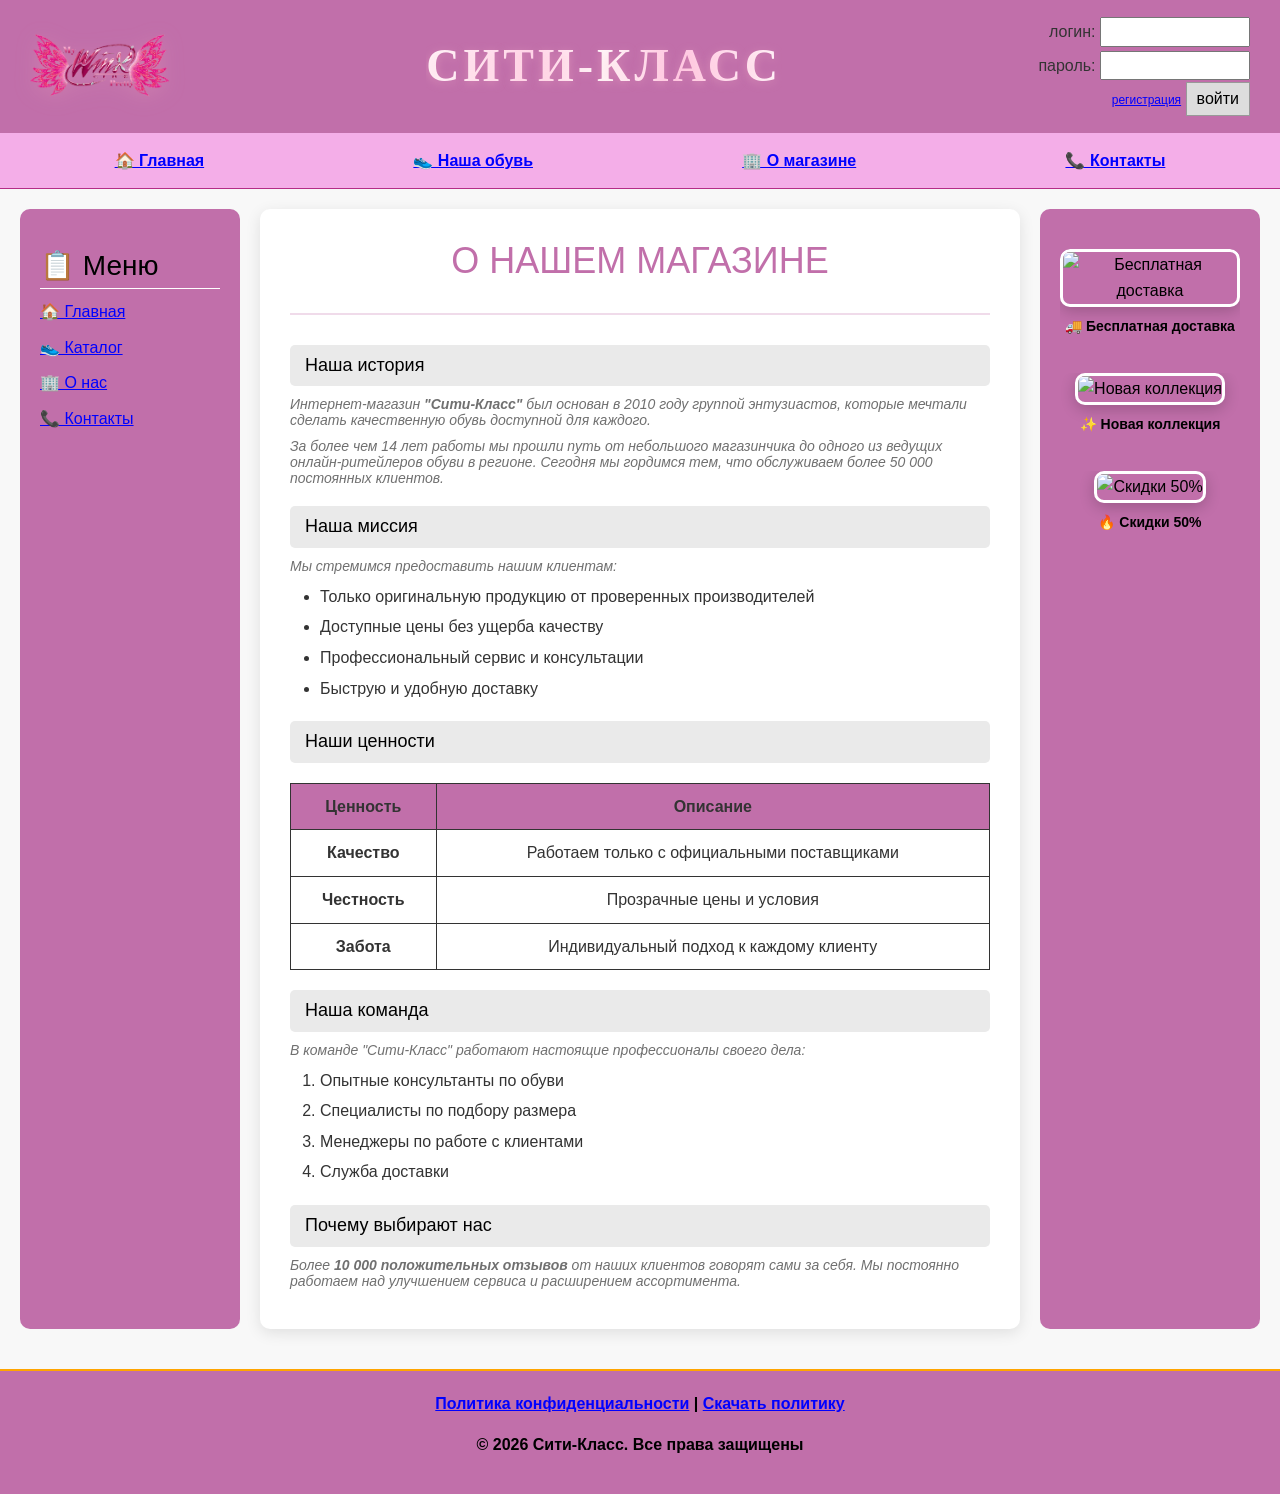
==== commit 951dbe41: "для 4 лабы" ====
--- a/about.html
+++ b/about.html
@@ -158,6 +158,10 @@
     </div>
 
     <footer class="footer">
+        <p>
+            <a href="privacy_policy.txt" target="_blank">Политика конфиденциальности</a> |
+            <a href="privacy_policy.txt" download>Скачать политику</a>
+        </p>
         <p>&copy; 2026 Сити-Класс. Все права защищены</p>
     </footer>
     <!-- Bootstrap 5 JS -->
--- a/style.css
+++ b/style.css
@@ -1158,4 +1158,372 @@
 
 .btn-shop:hover {
     background: #b42d87;
+}
+.feedback-form {
+    max-width: 700px;
+    margin: 25px auto;
+    padding: 30px;
+    background: linear-gradient(145deg, #fff, #FFF0F5);
+    border: 3px solid #FFB6C1;
+    border-radius: 15px;
+    box-shadow: 0 8px 25px rgba(255, 105, 180, 0.2);
+}
+
+.feedback-form label {
+    display: block;
+    margin: 14px 0 8px;
+    font-weight: bold;
+}
+
+.feedback-form input[type="text"],
+.feedback-form input[type="email"],
+.feedback-form textarea,
+.feedback-form select,
+.feedback-form input[type="range"] {
+    width: 100%;
+    padding: 12px 15px;
+    margin-top: 6px;
+    border: 2px solid #FFC0CB;
+    border-radius: 8px;
+    font-size: 14px;
+    color: #333;
+    box-sizing: border-box;
+}
+
+.feedback-form textarea {
+    min-height: 130px;
+    resize: vertical;
+}
+
+.feedback-form input[type="radio"],
+.feedback-form input[type="checkbox"] {
+    width: auto;
+    margin-right: 8px;
+}
+
+.feedback-form button {
+    background: linear-gradient(135deg, #FF69B4, #FF1493);
+    color: white;
+    border: none;
+    padding: 12px 24px;
+    margin: 12px 8px 0 0;
+    border-radius: 22px;
+    cursor: pointer;
+    font-weight: bold;
+}
+.success-message,
+.error-message {
+    margin-top: 15px;
+}
+
+/* ========================================
+   СЛАЙДЕР
+   ======================================== */
+
+.slider {
+    max-width: 90%;
+    position: relative;
+    margin: 0 auto 30px auto;
+    height: 420px;
+    overflow: hidden;
+    border-radius: 15px;
+    box-shadow: 0 8px 20px rgba(0, 0, 0, 0.15);
+    background: #fff;
+}
+
+.slider .item {
+    display: none;
+    width: 100%;
+    height: 420px;
+    animation-name: fade;
+    animation-duration: 1.5s;
+}
+
+
+.slider .item img {
+    object-fit: contain;
+    width: 100%;
+    height: 100%;
+    display: block;
+    background-color: #fff;
+}
+
+.slider .previous,
+.slider .next {
+    cursor: pointer;
+    position: absolute;
+    top: 50%;
+    margin-top: -22px;
+    padding: 16px;
+    color: white;
+    font-weight: bold;
+    font-size: 22px;
+    transition: 0.4s ease;
+    border-radius: 0 6px 6px 0;
+    background: rgba(0, 0, 0, 0.25);
+    user-select: none;
+}
+
+.slider .next {
+    right: 0;
+    border-radius: 6px 0 0 6px;
+}
+
+.slider .previous:hover,
+.slider .next:hover {
+    background-color: rgba(0, 0, 0, 0.45);
+}
+
+@keyframes fade {
+    from {
+        opacity: 0.4;
+    }
+    to {
+        opacity: 1;
+    }
+}
+
+/* ========================================
+   КОРЗИНА
+   ======================================== */
+
+body.lock {
+    overflow: hidden;
+}
+
+.cart {
+    width: 75px;
+    height: 75px;
+    border-radius: 50%;
+    background: linear-gradient(135deg, #ff69b4, #c16faa);
+    transition: 0.2s ease;
+    cursor: pointer;
+    position: fixed;
+    top: 120px;
+    right: 25px;
+    display: flex;
+    justify-content: center;
+    align-items: center;
+    padding: 15px;
+    box-shadow: 0 10px 25px rgba(193, 111, 170, 0.35);
+    border: none;
+    z-index: 999;
+}
+.cart:hover {
+    transform: scale(1.08);
+}
+
+.cart--pulse {
+    transform: scale(1.12);
+}
+
+.cart__image {
+    width: 36px;
+    height: 36px;
+    object-fit: contain;
+}
+
+.cart__num {
+    position: absolute;
+    background-color: #d62240;
+    width: 28px;
+    height: 28px;
+    border-radius: 50%;
+    display: flex;
+    justify-content: center;
+    align-items: center;
+    color: #fff;
+    font-size: 16px;
+    font-weight: 700;
+    top: -5px;
+    right: -5px;
+}
+
+.popup {
+    position: fixed;
+    top: 0;
+    left: 0;
+    background-color: rgba(0, 0, 0, 0.4);
+    z-index: 1000;
+    width: 100%;
+    height: 100%;
+    display: none;
+    justify-content: center;
+    align-items: center;
+    overflow-y: auto;
+    padding: 20px;
+}
+
+.popup__container {
+    display: flex;
+    flex-direction: column;
+    width: 100%;
+    max-width: 850px;
+    min-height: 300px;
+    background-color: #fff;
+    box-shadow: 0 12px 30px rgba(0, 0, 0, 0.18);
+    border-radius: 18px;
+    position: relative;
+    overflow: hidden;
+}
+
+.popup__item {
+    border-bottom: 1px solid #f1d3e6;
+    padding: 20px 25px;
+}
+
+.popup__item:last-of-type {
+    border-bottom: none;
+}
+
+.popup__title {
+    font-size: 24px;
+    color: #c16faa;
+    margin: 0;
+}
+
+.popup__product {
+    display: flex;
+    align-items: center;
+    justify-content: space-between;
+    gap: 15px;
+    margin-bottom: 18px;
+}
+
+.popup__product:last-child {
+    margin-bottom: 0;
+}
+
+.popup__product-wrap {
+    display: flex;
+    align-items: center;
+    gap: 12px;
+}
+
+.popup__product-image {
+    width: 90px;
+    height: 90px;
+    object-fit: contain;
+    border-radius: 12px;
+    background: #fff8fc;
+    padding: 8px;
+}
+
+.popup__product-title {
+    max-width: 280px;
+    font-size: 18px;
+    font-weight: 600;
+    margin: 0;
+    color: #333;
+}
+
+.popup__product-qty {
+    margin-top: 8px;
+    font-size: 14px;
+    color: #777;
+}
+
+.popup__product-price {
+    font-size: 18px;
+    font-weight: 700;
+    color: #c16faa;
+    margin-right: 10px;
+    white-space: nowrap;
+}
+
+.popup__product-delete {
+    font-size: 14px;
+    padding: 8px 12px;
+    cursor: pointer;
+    color: #fff;
+    background: #ff4d88;
+    border: none;
+    border-radius: 10px;
+}
+
+.popup__product-delete:hover {
+    background: #e73773;
+}
+
+.popup__cost {
+    display: flex;
+    align-items: center;
+    justify-content: flex-end;
+    margin-bottom: 8px;
+}
+
+.popup__cost-title {
+    margin-right: 15px;
+    font-size: 20px;
+    color: #364364;
+    text-align: right;
+}
+
+.popup__cost-value {
+    font-size: 20px;
+    font-weight: 700;
+    color: #111;
+}
+
+.popup__close {
+    position: absolute;
+    cursor: pointer;
+    top: 8px;
+    right: 8px;
+    width: 44px;
+    height: 44px;
+    border: none;
+    background: transparent;
+    font-size: 28px;
+    color: rgba(54, 67, 100, 0.7);
+}
+
+.popup__close:hover {
+    color: rgb(54, 67, 100);
+}
+
+.popup--open {
+    display: flex;
+}
+
+.popup-empty {
+    text-align: center;
+    font-size: 18px;
+    color: #777;
+    margin: 20px 0;
+}
+
+.catalog-add-btn,
+.product-cart-btn {
+    margin-top: 12px;
+    background: linear-gradient(135deg, #ff69b4, #ff1493);
+    color: #fff;
+    border: none;
+    padding: 10px 18px;
+    border-radius: 20px;
+    font-weight: 700;
+    cursor: pointer;
+    transition: 0.2s ease;
+}
+
+.catalog-add-btn:hover,
+.product-cart-btn:hover {
+    transform: translateY(-2px);
+}
+.popup__clear {
+    margin-top: 15px;
+    background: linear-gradient(135deg, #ff69b4, #ff1493);
+    color: #fff;
+    border: none;
+    padding: 10px 18px;
+    border-radius: 14px;
+    font-weight: 700;
+    cursor: pointer;
+    float: right;
+    transition: 0.2s ease;
+}
+
+.popup__clear:hover {
+    transform: translateY(-2px);
+    opacity: 0.95;
 }
